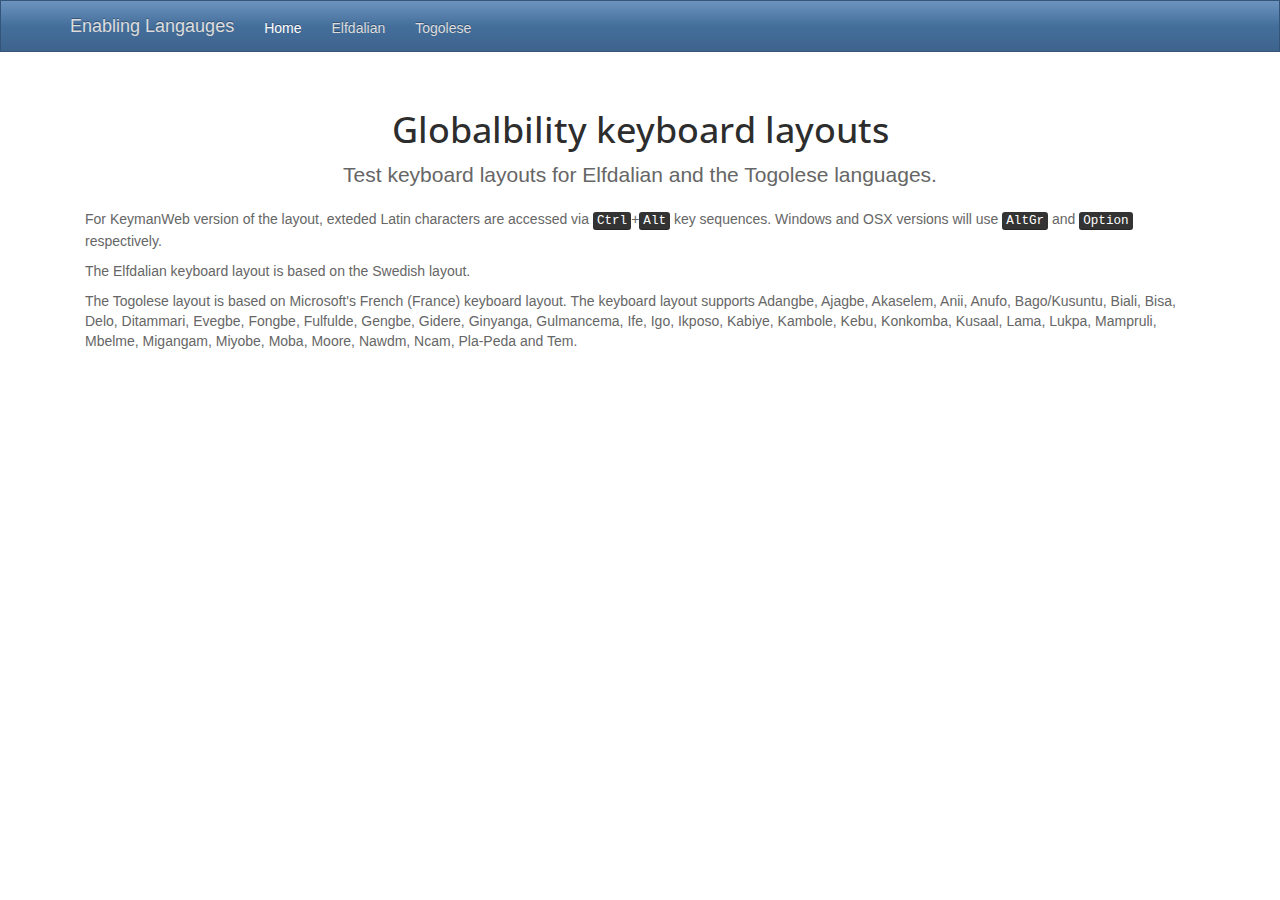
==== index.html @ c432fc5f "Initial set up of support and testing pages" ====
<!DOCTYPE html>
<html lang="en">
  <head>
    <meta charset="utf-8">
    <meta http-equiv="X-UA-Compatible" content="IE=edge">
    <meta name="viewport" content="width=device-width, initial-scale=1">
    <!-- The above 3 meta tags *must* come first in the head; any other head content must come *after* these tags -->
    <meta name="description" content="">
    <meta name="author" content="">
    <link rel="icon" href="../favicon.ico">

    <title>Globalbility keyboard layouts</title>

    <!-- Bootstrap core CSS -->
    <link href="css/bootstrap.min.css" rel="stylesheet">

    <!-- IE10 viewport hack for Surface/desktop Windows 8 bug -->
    <link href="assets/css/ie10-viewport-bug-workaround.css" rel="stylesheet">

    <!-- Custom styles for this template -->
    <link href="css/elos-template.css" rel="stylesheet">

    <!-- Just for debugging purposes. Don't actually copy these 2 lines! -->
    <!--[if lt IE 9]><script src="../../assets/js/ie8-responsive-file-warning.js"></script><![endif]-->
    <script src="assets/js/ie-emulation-modes-warning.js"></script>

    <!-- HTML5 shim and Respond.js for IE8 support of HTML5 elements and media queries -->
    <!--[if lt IE 9]>
      <script src="https://oss.maxcdn.com/html5shiv/3.7.3/html5shiv.min.js"></script>
      <script src="https://oss.maxcdn.com/respond/1.4.2/respond.min.js"></script>
    <![endif]-->
  </head>

  <body>

    <nav class="navbar navbar-inverse navbar-fixed-top">
      <div class="container">
        <div class="navbar-header">
          <button type="button" class="navbar-toggle collapsed" data-toggle="collapse" data-target="#navbar" aria-expanded="false" aria-controls="navbar">
            <span class="sr-only">Toggle navigation</span>
            <span class="icon-bar"></span>
            <span class="icon-bar"></span>
            <span class="icon-bar"></span>
          </button>
          <a class="navbar-brand" href="http://enabling-languages.giithub.io/">Enabling Langauges</a>
        </div>
        <div id="navbar" class="collapse navbar-collapse">
          <ul class="nav navbar-nav">
            <li class="active"><a href="index.html">Home</a></li>
            <li><a href="elfdalian.html">Elfdalian</a></li>
            <li><a href="togolese.html">Togolese</a></li>
          </ul>
        </div><!--/.nav-collapse -->
      </div>
    </nav>

    <div class="container">

      <div class="elos-template">
        <h1>Globalbility keyboard layouts</h1>
        <p class="lead">Test keyboard layouts for Elfdalian and the Togolese languages.</p>
        <p>For KeymanWeb version of the layout, exteded Latin characters are accessed via <kbd>Ctrl</kbd>+<kbd>Alt</kbd> key sequences. Windows and OSX versions will use <kbd>AltGr</kbd> and <kbd>Option</kbd> respectively.</p>
        <p>The Elfdalian keyboard layout is based on the Swedish layout.</p>
        <p>The Togolese layout is based on Microsoft's French (France) keyboard layout. The keyboard layout supports Adangbe, Ajagbe, Akaselem, Anii, Anufo, Bago/Kusuntu, Biali, Bisa, Delo, Ditammari, Evegbe, Fongbe, Fulfulde, Gengbe, Gidere, Ginyanga, Gulmancema, Ife, Igo, Ikposo, Kabiye, Kambole, Kebu, Konkomba, Kusaal, Lama, Lukpa, Mampruli, Mbelme, Migangam, Miyobe, Moba, Moore, Nawdm, Ncam, Pla-Peda and Tem.</p>
      </div>

    </div><!-- /.container -->


    <!-- Bootstrap core JavaScript
    ================================================== -->
    <!-- Placed at the end of the document so the pages load faster -->
    <script src="https://ajax.googleapis.com/ajax/libs/jquery/1.12.4/jquery.min.js"></script>
    <script>window.jQuery || document.write('<script src="assets/js/vendor/jquery.min.js"><\/script>')</script>
    <script src="js/bootstrap.min.js"></script>
    <!-- IE10 viewport hack for Surface/desktop Windows 8 bug -->
    <script src="assets/js/ie10-viewport-bug-workaround.js"></script>
  </body>
</html>
---- assets/css/ie10-viewport-bug-workaround.css ----
/*!
 * IE10 viewport hack for Surface/desktop Windows 8 bug
 * Copyright 2014-2015 Twitter, Inc.
 * Licensed under MIT (https://github.com/twbs/bootstrap/blob/master/LICENSE)
 */

/*
 * See the Getting Started docs for more information:
 * http://getbootstrap.com/getting-started/#support-ie10-width
 */
@-ms-viewport     { width: device-width; }
@-o-viewport      { width: device-width; }
@viewport         { width: device-width; }
---- css/elos-template.css ----
body {
  padding-top: 50px;
}
.elos-template {
  padding: 40px 15px;
  /* text-align: center; */
}
 h1,
 .lead {
    text-align: center;
 }


* {
         font-family: "Andika", "Charis SIL", "Gentium Plus", "Noto Sans", sans-serif;
}


       /* Style the text area */

       textarea {
         width: 100%;
         height: 150px;
         font-family: "Andika", "Charis SIL", "Gentium Plus", sans-serif;
         font-size: 24px;
       }

       /* Style the on screen keyboard */

       body .desktop .kmw-osk-inner-frame {
         background: white;
         border: solid 1px #404040;
         padding-bottom: 2px;
         padding-top: 8px;
       }

       body .desktop .kmw-title-bar,
       body .desktop .kmw-footer {
         display: none;
       }

       body .desktop .kmw-key-square {
         border-radius: 2px;
         padding-bottom: 8px;
       }

       body .desktop .kmw-key {
         border-radius: 2px;
         border: solid 1px #404040;
         background: #f2f4f6;
       }

       body .desktop .kmw-key:hover {
         background: #c0c8cf;
       }
.glyph {
    font-size: 1.5em;
}

.kbdimage {
    padding-top: 20px;
    text-align: center;
}
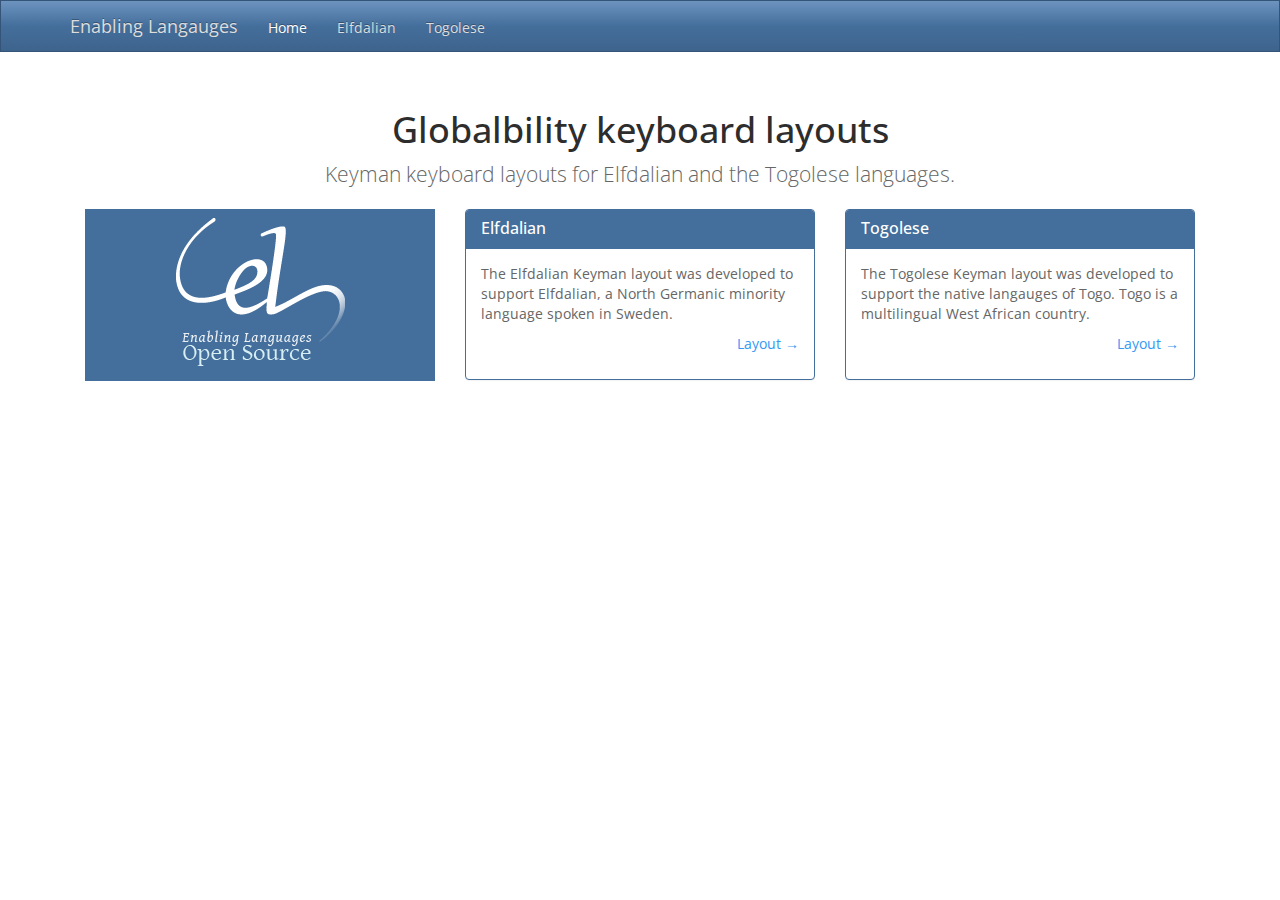
==== commit f05a916a: "Home update, and styling fixes" ====
--- a/index.html
+++ b/index.html
@@ -58,10 +58,36 @@
 
       <div class="elos-template">
         <h1>Globalbility keyboard layouts</h1>
-        <p class="lead">Test keyboard layouts for Elfdalian and the Togolese languages.</p>
-        <p>For KeymanWeb version of the layout, exteded Latin characters are accessed via <kbd>Ctrl</kbd>+<kbd>Alt</kbd> key sequences. Windows and OSX versions will use <kbd>AltGr</kbd> and <kbd>Option</kbd> respectively.</p>
-        <p>The Elfdalian keyboard layout is based on the Swedish layout.</p>
-        <p>The Togolese layout is based on Microsoft's French (France) keyboard layout. The keyboard layout supports Adangbe, Ajagbe, Akaselem, Anii, Anufo, Bago/Kusuntu, Biali, Bisa, Delo, Ditammari, Evegbe, Fongbe, Fulfulde, Gengbe, Gidere, Ginyanga, Gulmancema, Ife, Igo, Ikposo, Kabiye, Kambole, Kebu, Konkomba, Kusaal, Lama, Lukpa, Mampruli, Mbelme, Migangam, Miyobe, Moba, Moore, Nawdm, Ncam, Pla-Peda and Tem.</p>
+        <p class="lead">Keyman keyboard layouts for Elfdalian and the Togolese languages.</p>
+        <div class="row">
+            <div class="col-md-4">
+                <div class="elos">
+                    <img alt="Enabling Languages" src="images/ELOS - Full Logo Reversed White - Medium.png">
+                </div>
+            </div>
+            <div class="col-md-4">
+                <div class="panel panel-primary">
+                  <div class="panel-heading">
+                    <h3 class="panel-title"><a href="elfdalian.html">Elfdalian</a></h3>
+                  </div>
+                  <div class="panel-body">
+                    <p>The Elfdalian Keyman layout was developed to support Elfdalian, a North Germanic minority language spoken in Sweden.</p>
+                    <p class="readmore"><a href="elfdalian.html">Layout &#x2192;</a></p>
+                  </div>
+                </div>
+            </div>
+            <div class="col-md-4">
+                <div class="panel panel-primary">
+                  <div class="panel-heading">
+                    <h3 class="panel-title"><a href="togolese.html">Togolese</a></h3>
+                  </div>
+                  <div class="panel-body">
+                    <p>The Togolese Keyman layout was developed to support the native langauges of Togo. Togo is a multilingual West African country.</p>
+                    <p class="readmore"><a href="togolese.html">Layout &#x2192;</a></p>
+                  </div>
+                </div>
+            </div>
+        </div>
       </div>
 
     </div><!-- /.container -->
--- a/css/elos-template.css
+++ b/css/elos-template.css
@@ -11,9 +11,11 @@
  }
 
 
+/*
 * {
          font-family: "Andika", "Charis SIL", "Gentium Plus", "Noto Sans", sans-serif;
 }
+*/
 
 
        /* Style the text area */
@@ -53,6 +55,14 @@
        body .desktop .kmw-key:hover {
          background: #c0c8cf;
        }
+       .kmw-key-text {
+           font-family: "Andika", "Charis SIL", "Gentium Plus", sans-serif;
+       }
+       .kmw-key-label {
+           display:none;
+       }
+
+/* Site rules */
 .glyph {
     font-size: 1.5em;
 }
@@ -61,3 +71,14 @@
     padding-top: 20px;
     text-align: center;
 }
+
+.elos {
+    background-color: #446e9b;
+    text-align:center;
+    padding: 9px 0;
+    margin-bottom:20px;
+}
+
+.readmore {
+    text-align: right;
+}
